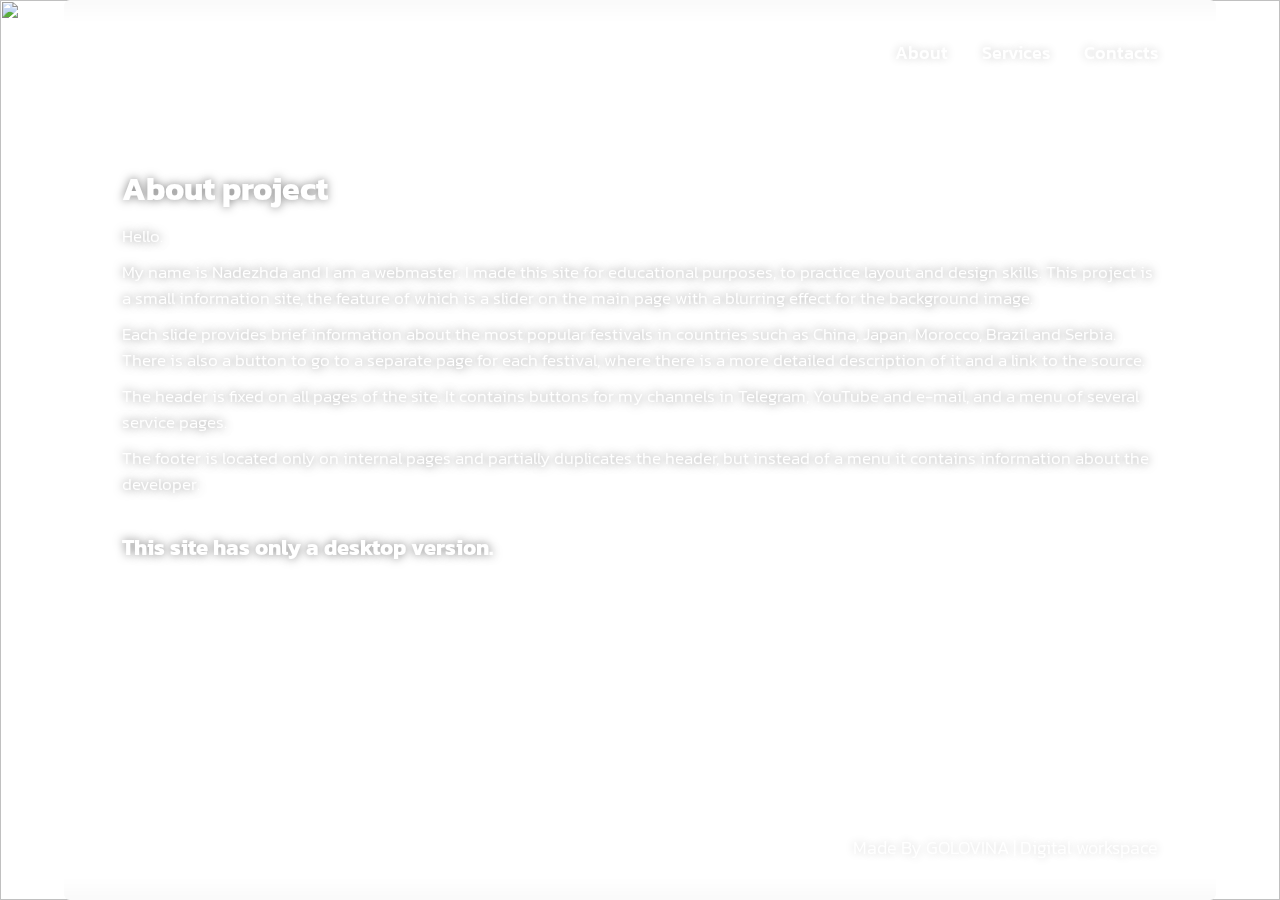
==== about-project.html @ 8dafa9e2 "Add files via upload" ====
<!DOCTYPE html>
<html lang="en">
<head>
    <meta charset="UTF-8">
    <meta name="viewport" content="width=device-width, initial-scale=1.0">
    <title>About project</title>
    <link rel="stylesheet" href="style.css">
    <link href='https://unpkg.com/boxicons@2.1.4/css/boxicons.min.css' rel='stylesheet'>
</head>
<body>
    <img class="bkground-img" src="img/festival.webp" alt="">
    <section class="top-menu">
        <header class="header">
            <a href="/" class="logo">Festivals.</a>

            <div class="social-media">
                <a href="https://t.me/golovina_wp_channel" target="_blank"><i class='bx bxl-telegram'></i></a>
                <a href="https://www.youtube.com/@golovina-wp" target="_blank"><i class='bx bxl-youtube'></i></a>
                <a href="mailto:golovina-wp@yandex.ru" target="_blank"><i class='bx bx-envelope'></i></a>
            </div>

            <nav class="navbar">
                <a href="about-project.html">About</a>
                <a href="services.html">Services</a>
                <a href="contacts.html">Contacts</a>
            </nav>
        </header>    
    </section>
    

    <section class="page-content">
        <div class="content-blur">
            <h1>About project</h1>
            <p>Hello.</p>
            <p>My name is Nadezhda and I am a webmaster. I made this site for educational purposes, to practice layout and design skills. This project is a small information site, the feature of which is a slider on the main page with a blurring effect for the background image.</p>
            <p>Each slide provides brief information about the most popular festivals in countries such as China, Japan, Morocco, Brazil and Serbia. There is also a button to go to a separate page for each festival, where there is a more detailed description of it and a link to the source.</p>
            <p>The header is fixed on all pages of the site. It contains buttons for my channels in Telegram, YouTube and e-mail, and a menu of several service pages.</p>
            <p>The footer is located only on internal pages and partially duplicates the header, but instead of a menu it contains information about the developer.</p>
            <br>
            <h3>This site has only a desktop version.</h3>
        </div>
    </section>

    <section class="bottom-menu">
        <footer class="footer">
            <a href="/" class="logo">Festivals.</a>

            <div class="social-media">
                <a href="https://t.me/golovina_wp_channel" target="_blank"><i class='bx bxl-telegram'></i></a>
                <a href="https://www.youtube.com/@golovina-wp" target="_blank"><i class='bx bxl-youtube'></i></a>
                <a href="mailto:golovina-wp@yandex.ru" target="_blank"><i class='bx bx-envelope'></i></a>
            </div>

            <a class="made-by" href="https://golovina-wp.ru" target="_blank" alt="GOLOVINA | Цифровая веб-мастерская">Made By GOLOVINA | Digital workspace</a>
        </footer>    
    </section>
    
    <script src="script.js"></script>    
</body>
</html>
---- style.css ----
@import url('https://fonts.googleapis.com/css2?family=Kanit:ital,wght@0,100;0,200;0,300;0,400;0,500;0,600;0,700;0,800;0,900;1,100;1,200;1,300;1,400;1,500;1,600;1,700;1,800;1,900&display=swap');

* {
    margin: 0;
    padding: 0;
    box-sizing: border-box;
    font-family: 'Kanit', sans-serif;
}

body {
    display: flex;
    flex-direction: column;
    min-height: 100vh;
  }

h1 {font-size: 32px;}
h2 {font-size: 28px;}
h3 {font-size: 22px;}

p {
    font-size: 17px;
    margin: 10px 0;
    font-weight: 300;
}

h1, h2, h3, p {text-shadow: 0 0 10px rgb(0 0 0 / 50%);}

ul li {
    list-style: inside;
    padding-left: 20px;
    font-weight: 300;
}

.header, .header-main {
    top: 0;
    left: 0;
    width: 100%;
    padding: 30px 5%;
    background: transparent;
    display: flex;
    align-items: center;
    z-index: 100;
}

section.top-menu, section.bottom-menu {padding: 0 5%;}

.header, .footer {
    position: relative;
    background: rgba(255, 255, 255, .1);
    backdrop-filter: blur(10px);
    border-radius: 6px;
}

.header-main {position: fixed;}

.logo {
    font-size: 30px;
    color: #fff;
    text-decoration: none;
    font-weight: 700;
}

.social-media {margin: 0 auto 0 50px;}

.social-media a {
    display: inline-flex;
    justify-content: center;
    align-items: center;
    width: 40px;
    height: 40px;
    background: transparent;
    border: 2px solid #fff;
    border-radius: 6px;
    text-decoration: none;
    margin-right: 10px;
    transition: .2s;
}

.social-media a:hover {background: #fff;}

.social-media a i {
    font-size: 20px;
    color: #fff;
    transition: .2s;
}

.social-media a:hover i {color: #444;}

nav.navbar-main {
    padding: 20px 40px;
    background: rgba(255, 255, 255, .1);
    backdrop-filter: blur(10px);
    border-radius: 6px;
    border: 2px solid #fff;
}

.navbar-main a, .navbar a {
    font-size: 18px;
    color: #fff;
    text-decoration: none;
    font-weight: 500;
    margin-left: 30px;
    text-shadow: 0 0 10px rgba(0, 0, 0, .2);
}

.navbar-main a:hover, .navbar a:hover {text-decoration: underline;}

.navbar-main a:first-child {margin: 0;}

.banner {
    position: relative;
    width: 100%;
    height: 100vh;
    overflow-x: hidden;
}

.slider .slide {
    position: absolute;
    width: 100%;
    height: 100%;
}

.slide img {
    position: absolute;
    width: 100%;
    height: 100%;
    object-fit: cover;
    pointer-events: none;
    opacity: 0;
    transition: .3s ease;
}

.slide.active img {opacity: 1;}

.slide .left-info {
    position: absolute;
    top: 0;
    left: 0;
    width: 50%;
    height: 100%;
    transform: translateX(-100%);
    transition: 0s;
}

.slide.active .left-info {
    transform: translateX(0);
    z-index: 1;
    transition: .2s ease;
}

.left-info .penetrate-blur {
    position: absolute;
    width: 100%;
    height: 100%;
    background: rgba(255, 255, 255, .1);
    backdrop-filter: blur(20px);
    display: flex;
    justify-content: flex-end;
    align-items: center;
    -webkit-mask: linear-gradient(#000 0 0),
    linear-gradient(#000 0 0);
    -webkit-mask-clip: text, padding-box;
    -webkit-mask-composite: xor;
    padding-right: 20px;
}

.penetrate-blur h1 {
    font-size: 250px;
    color: #c9c9c9;
    text-shadow: 0 0 15px rgba(255, 255, 255, .8);
}

.slide:nth-child(1) .penetrate-blur h1,
.slide:nth-child(4) .penetrate-blur h1 {
    margin-right: -10px;
}

.left-info .content {
    position: absolute;
    bottom: 8%;
    left: 10%;
    color: #fff;
}

.content p {margin: 10px 0 15px;}

.content .btn {
    display: inline-block;
    padding: 13px 28px;
    background: #fff;
    border: 2px solid #fff;
    border-radius: 6px;
    box-shadow: 0 0 10px rgba(0, 0, 0, .1);
    font-size: 16px;
    color: #444;
    text-decoration: none;
    font-weight: 600;
    transition: .2s;
}

.content .btn:hover {
    background: transparent;
    color: #fff;
}

.slide .right-info {
    position: absolute;
    top: 0;
    right: 0;
    width: 50%;
    height: 100%;
    display: flex;
    align-items: center;
    transform: translateX(100%);
    transition: 0s;
}

.slide.active .right-info {
    transform: translateX(0);
    z-index: 1;
    transition: .2s;
}

.right-info h1 {
    font-size: 250px;
    color: #fff;
    text-shadow: 
        0 1px 0 #ccc,
        0 2px 0 #c9c9c9,
        0 3px 0 #bbb,
        0 4px 0 #b9b9b9,
        0 5px 0 #aaa,
        0 6px 1px rgba(0, 0, 0, .1),
        0 0 5px rgba(0, 0, 0, .1),
        0 1px 3px rgba(0, 0, 0, .3),
        0 3px 5px rgba(0, 0, 0, .2),
        0 5px 10px rgba(0, 0, 0, .25),
        0 10px 10px rgba(0, 0, 0, .2),
        0 20px 20px rgba(0, 0, 0, .15);
}

.slide:nth-child(2) .right-info h1,
.slide:nth-child(4) .right-info h1 {
    margin-left: 10px;
}

.right-info h2 {
    position: absolute;
    font-size: 65px;
    color: #fff;
    text-shadow: 0 0 10px rgba(0, 0, 0, .5);
    transform: translateY(150%);
    margin-left: 13px;
}

.navigation {
    position: absolute;
    bottom: 8%;
    right: 5%;
    z-index: 99;
}

.navigation span {
    display: inline-flex;
    justify-content: center;
    align-items: center;
    width: 50px;
    height: 50px;
    background: #fff;
    border: 2px solid #fff;
    border-radius: 6px;
    box-shadow: 0 0 10px rgba(0, 0, 0, .5);
    cursor: pointer;
    margin-left: 25px;
    transition: .2s;
}

.navigation span:nth-child(1) {
    background: transparent;
}

.navigation span:nth-child(1):hover {
    background: #fff;
}

.navigation span i {
    font-size: 45px;
    transition: .2s;
}

.navigation span i {color: #444;}

.navigation span:nth-child(1) i {color: #fff;}

.navigation span:nth-child(1):hover i {color: #444;}

.bkground-img {
    position: fixed;
    width: 100%;
    height: 100%;
    object-fit: cover;
    pointer-events: none;
    transition: .3s ease;
    z-index: -1;
}

.page-content {
    flex-grow: 1;
    padding: 0 5%;
    margin: 30px 0;
}

.content-blur {
    background: rgba(255, 255, 255, .1);
    backdrop-filter: blur(40px);
    color: #fff;
    border-radius: 6px;
    padding: 30px 5%;
}

.source a {
    color: #fff;
    font-size: 17px;
    font-weight: 300;
    text-decoration: none;
}

.source a:hover {text-decoration: underline;}

section.bottom-menu {flex-shrink: 0;}

.footer {
    padding: 30px 5%;
    display: flex;
    align-items: center;
    z-index: 100;
}

.footer .made-by {
    font-size: 18px;
    color: #fff;
    text-decoration: none;
    font-weight: 300;
    text-shadow: 0 0 10px rgba(0, 0, 0, .2);
}

.footer .made-by:hover, .content-blur a:hover {text-decoration: underline;}

.content-blur a {
    color: #fff;
    text-decoration: none;
    text-shadow: 0 0 10px rgba(0, 0, 0, .2);
}
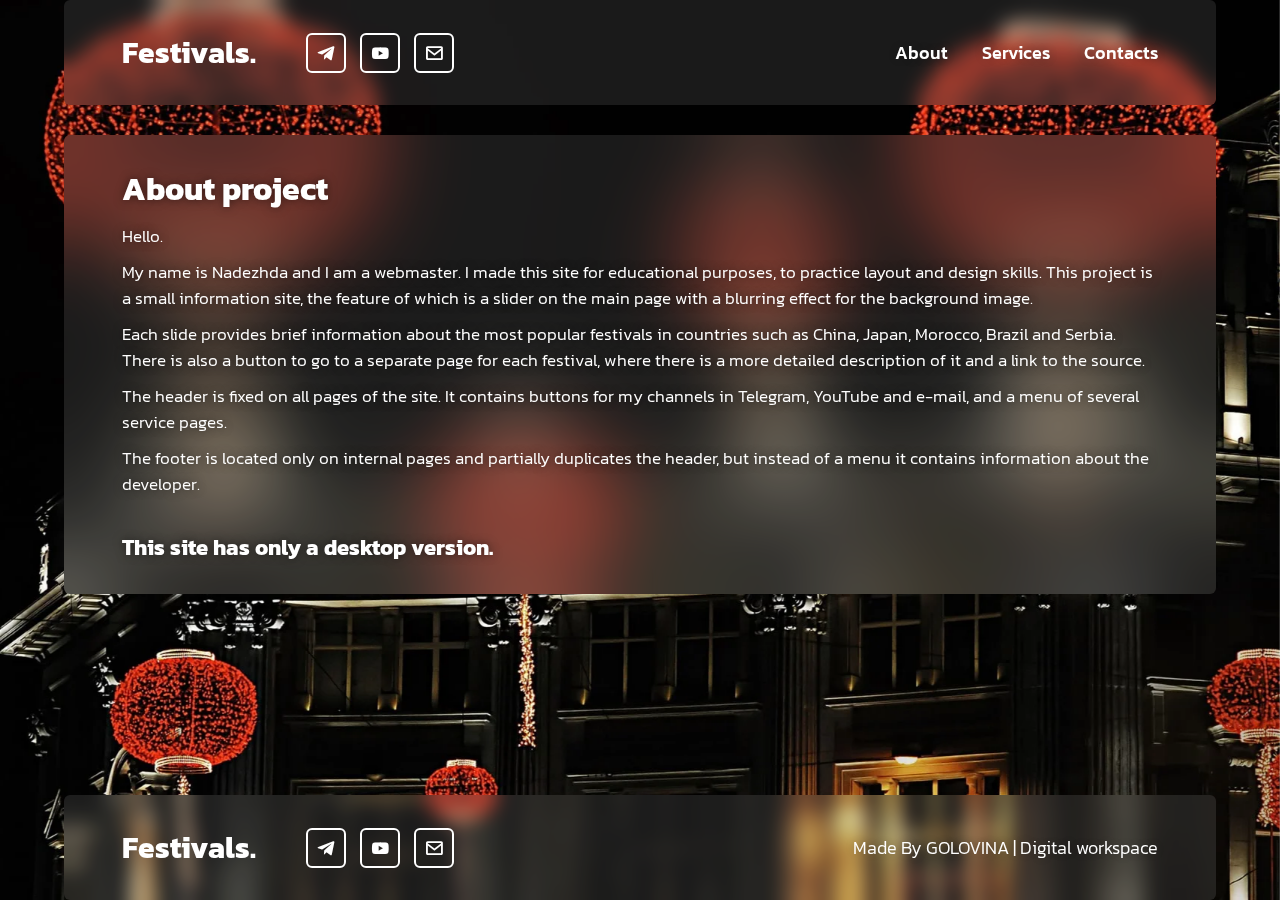
==== commit 73b3c64a: "Update about-project.html" ====
--- a/about-project.html
+++ b/about-project.html
@@ -12,7 +12,7 @@
     <img class="bkground-img" src="img/festival.webp" alt="">
     <section class="top-menu">
         <header class="header">
-            <a href="/" class="logo">Festivals.</a>
+            <a href="/index.html" class="logo">Festivals.</a>
 
             <div class="social-media">
                 <a href="https://t.me/golovina_wp_channel" target="_blank"><i class='bx bxl-telegram'></i></a>
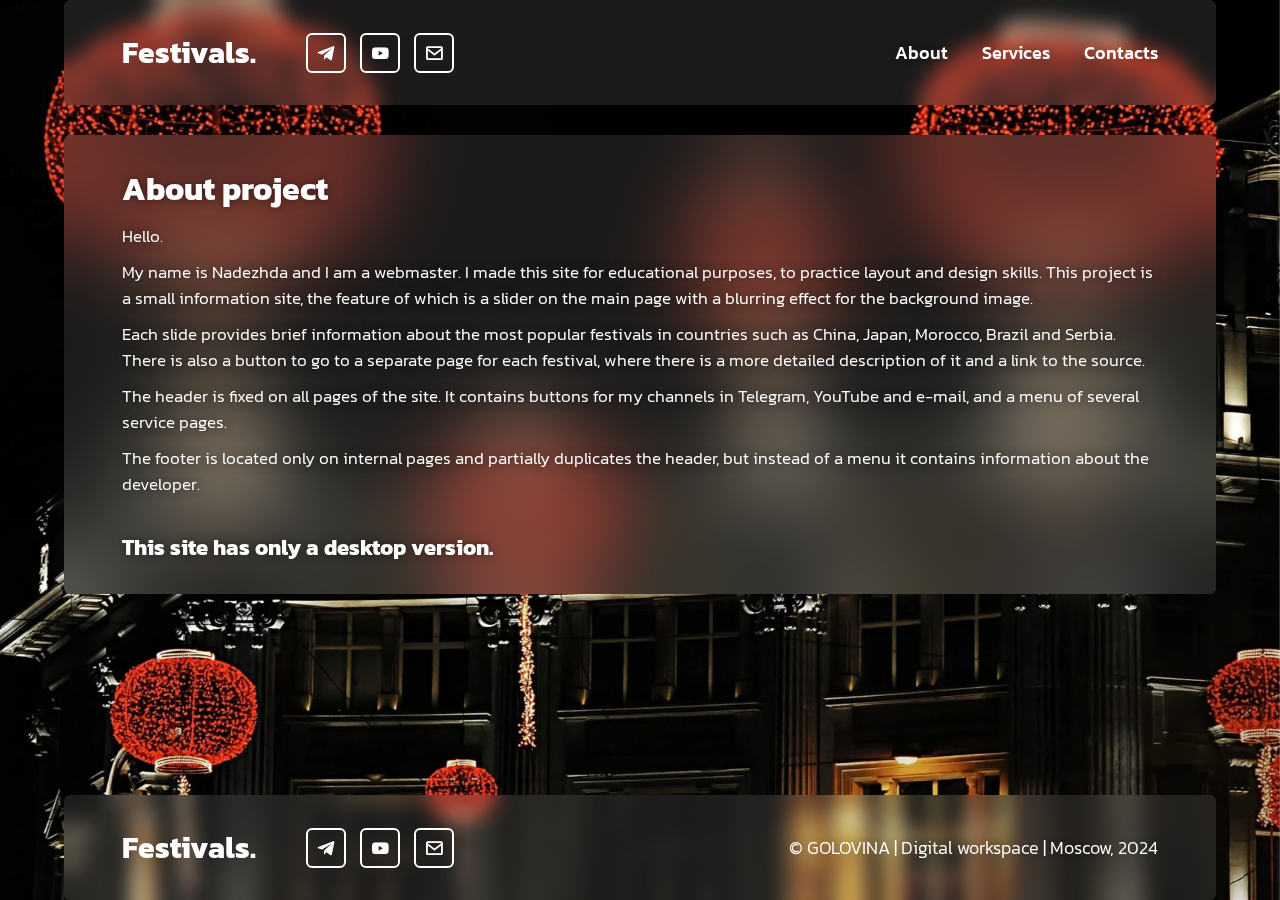
==== commit 51deef6e: "Update about-project.html" ====
--- a/about-project.html
+++ b/about-project.html
@@ -12,7 +12,7 @@
     <img class="bkground-img" src="img/festival.webp" alt="">
     <section class="top-menu">
         <header class="header">
-            <a href="/index.html" class="logo">Festivals.</a>
+            <a href="https://golovina-wp.github.io/world-festivals/" class="logo">Festivals.</a>
 
             <div class="social-media">
                 <a href="https://t.me/golovina_wp_channel" target="_blank"><i class='bx bxl-telegram'></i></a>
@@ -44,7 +44,7 @@
 
     <section class="bottom-menu">
         <footer class="footer">
-            <a href="/" class="logo">Festivals.</a>
+            <a href="https://golovina-wp.github.io/world-festivals/" class="logo">Festivals.</a>
 
             <div class="social-media">
                 <a href="https://t.me/golovina_wp_channel" target="_blank"><i class='bx bxl-telegram'></i></a>
@@ -52,7 +52,7 @@
                 <a href="mailto:golovina-wp@yandex.ru" target="_blank"><i class='bx bx-envelope'></i></a>
             </div>
 
-            <a class="made-by" href="https://golovina-wp.ru" target="_blank" alt="GOLOVINA | Цифровая веб-мастерская">Made By GOLOVINA | Digital workspace</a>
+            <a class="made-by" href="https://golovina-wp.ru" target="_blank" alt="GOLOVINA | Цифровая веб-мастерская">© GOLOVINA | Digital workspace | Moscow, 2024</a>
         </footer>    
     </section>
     
